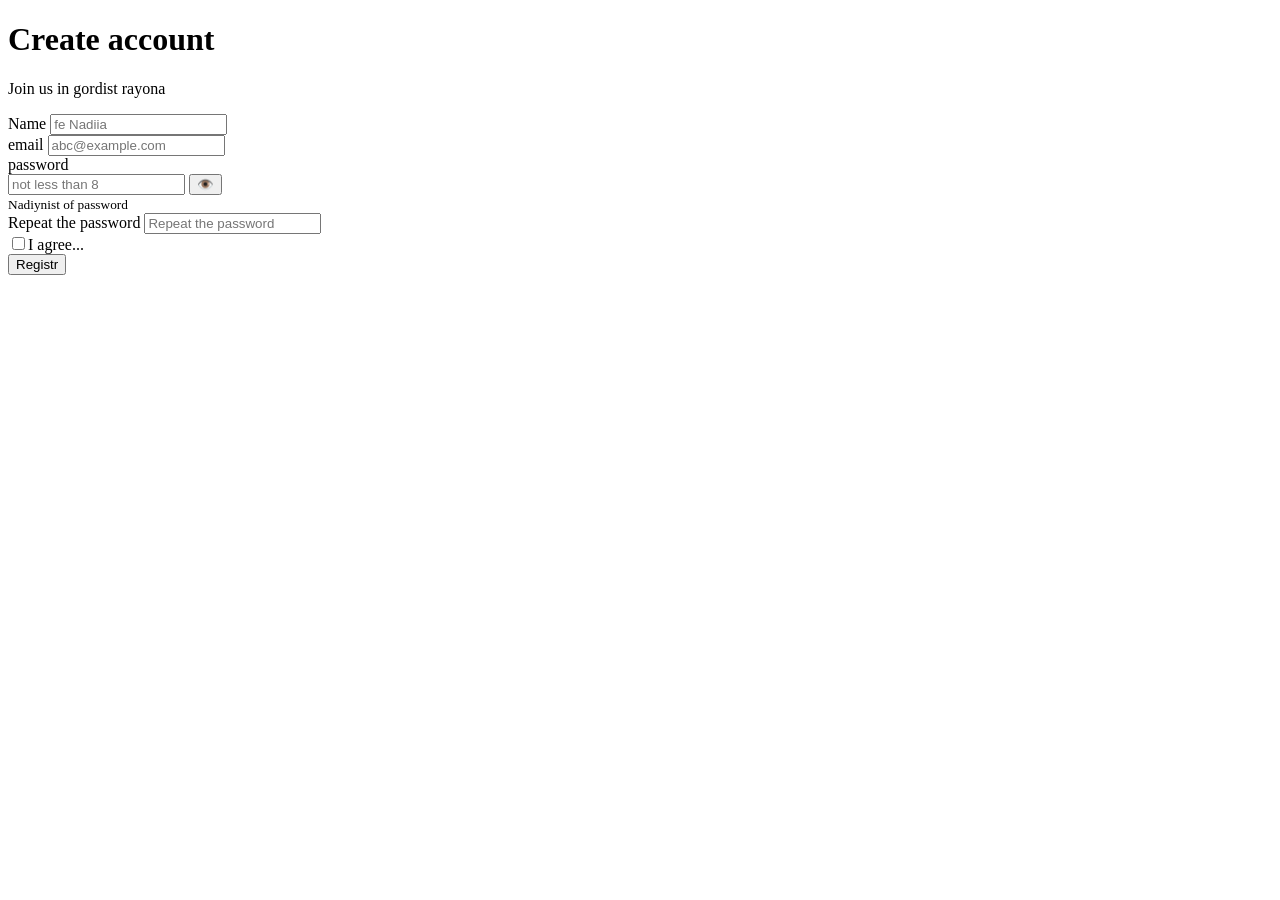
==== pair_17/index.html @ 1251ffd5 "Add files via upload" ====
<!DOCTYPE html>
<html lang="en">
<head>
    <meta charset="UTF-8">
    <title>Title</title>
</head>
<body>
<main class = "card">
    <h1>Create account</h1>
    <p class = "subtitle">Join us in gordist rayona</p>
    <form id = "register-form">
        <div class = "field">
            <label>Name</label>
            <input type = "text" id = "username" autocomplete = "username" placeholder = "fe Nadiia">
            <small id = "username-error" class = "error"></small>
        </div>
        <div class = "field">
            <label>email</label>
            <input type = "email" id = "email" autocomplete = "email" placeholder = "abc@example.com">
            <small id = "email-error" class = "error"></small>
        </div>
        <div class = "field">
            <label>password</label>
            <div class="password-row">
                <input type = "password" id = "password" autocomplete = "username" placeholder = "not less than 8" required>
                <button id = "toggle-password" class = "toggle" type = "button">👁️</button>
            </div>
            <small id = "password-error" class = "error"></small>
            <div class = "strangth-tack"><div id = "strength-bar"></div></div>
            <small id = "strength-text">Nadiynist of password</small>
        </div>
        <div class = "field">
            <label>Repeat the password</label>
            <input type = "password" id = "confirm-password" placeholder = "Repeat the password">
            <small id = "confirm-error" class = "error"></small>
        </div>
        <div class = "field">
            <label class = "terms"><input id = "terms" type = "checkbox" required>I agree...</label>
            <small id = "terms-error" class = "error"></small>
        </div>
        <button class = "submit" type = "submit">Registr</button>
        <p id = "result"></p>
    </form>
</main>
</body>
</html>
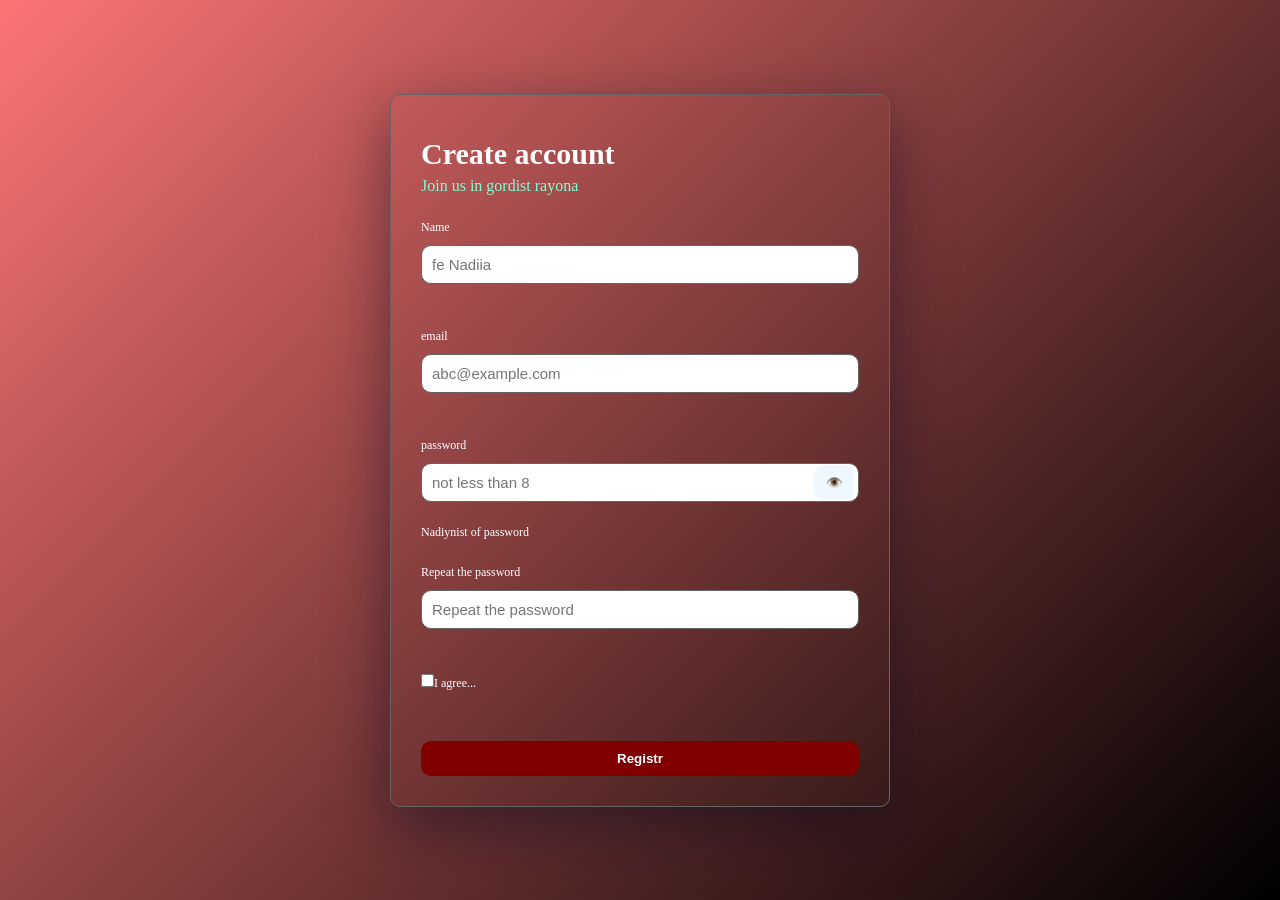
==== commit b607cf42: "Add files via upload" ====
--- a/pair_17/index.html
+++ b/pair_17/index.html
@@ -2,6 +2,7 @@
 <html lang="en">
 <head>
     <meta charset="UTF-8">
+    <link rel="stylesheet" href="style.css">
     <title>Title</title>
 </head>
 <body>
--- a/pair_17/style.css
+++ b/pair_17/style.css
@@ -0,0 +1,116 @@
+*{
+    box-sizing: border-box;
+    margin: 0;
+    padding: 0;
+    text-decoration: none;
+    list-style: none;
+}
+body{
+    min-height: 100vh;
+    display: flex;
+    align-items: center;
+    justify-content: center;
+    padding: 25px;
+    background: linear-gradient(135deg, #fb7474 0%, #000 100%);
+    color: white;
+}
+.card{
+    width: 100%;
+    max-width: 500px;
+    padding: 30px;
+    border: 1px solid #656464;
+    border-radius: 10px;
+    box-shadow: 0 20px 60px #100b2080;
+}
+h1{
+    margin: 12px 0 6px;
+    font-size: 30px;
+}
+.subtitle{
+    color: aquamarine;
+    margin: 0 0 25px;
+}
+.field{
+    margin-bottom: 25px;
+}
+label{
+    display: block;
+    font-size: 12px;
+    margin-bottom: 10px;
+}
+input:not([type="checkbox"]){
+    width: 100%;
+    border: 1px solid #656464;
+    padding: 10px;
+    border-radius: 10px;
+    font-size: 15px;
+}
+input:focus-visible, button:focus-visible{
+    outline: 2px solid #fff;
+}
+.error{
+    display: block;
+    min-height: 15px;
+    margin-top: 5px;
+    color: red;
+    font-size: 12px;
+}
+.password-row{
+    position: relative;
+}
+.password-row input{
+    padding-right: 50px;
+}
+.toggle{
+    position: absolute;
+    right: 5px;
+    top: 2px;
+    width: 40px;
+    height: 35px;
+    border: 0;
+    border-radius: 10px;
+    background: aliceblue;
+    cursor: pointer;
+}
+.strength-track{
+    height: 5px;
+    background: black;
+    border-radius: 5px;
+    overflow: hidden;
+    margin: 5px 0 5px;
+}
+#strength-bar{
+    height: 100%;
+    width: 0;
+    transition: width .2s;
+}
+#strength-text{
+    color: white;
+    font-size: 12px;
+}
+.terns{
+    display: flex;
+    align-items: center;
+    gap: 10px;
+}
+.submit{
+    width: 100%;
+    padding: 10px;
+    border: 0;
+    border-radius: 10px;
+    background: maroon;
+    color: white;
+    font-weight: bold;
+    cursor: pointer;
+}
+.submit:hover{
+    background: mediumvioletred;
+}
+#result{
+    color: maroon;
+    font-size: 15px;
+    margin: 15px 0 0;
+}
+#result:empty{
+    display: none;
+}
